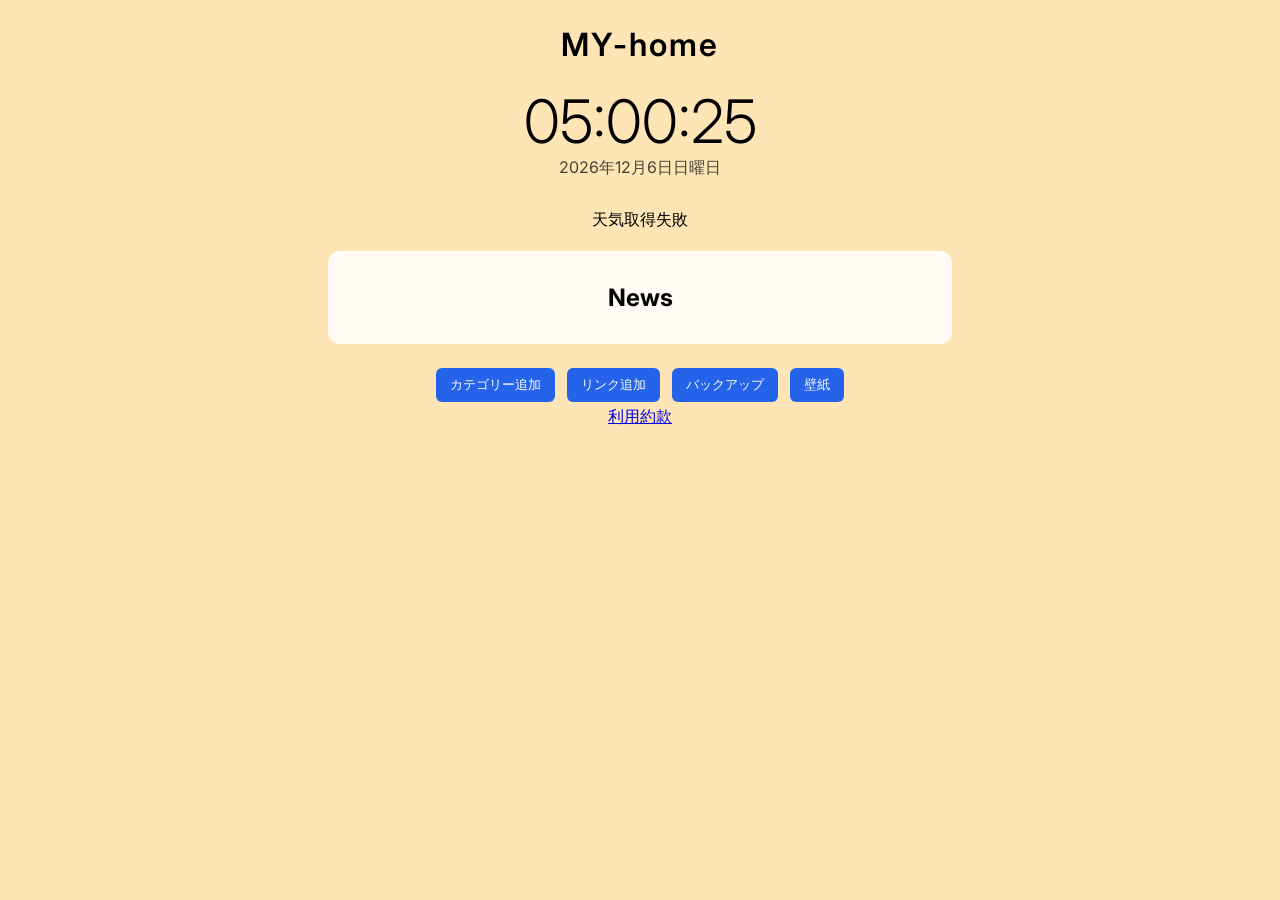
==== index.html @ f06f4e97 "Update index.html" ====
<!DOCTYPE html>
<html lang="ja">
<head>
<meta charset="UTF-8">
<meta name="viewport" content="width=device-width, initial-scale=1.0">

<title>MY-home</title>

<link href="https://fonts.googleapis.com/css2?family=Inter:wght@300;400;600&display=swap" rel="stylesheet">

<style>

body{
margin:0;
font-family:'Inter',sans-serif;
background:#fde5b5;
color:black;
text-align:center;
}

h1{
margin-top:25px;
font-weight:600;
letter-spacing:2px;
}

#clock{
font-size:60px;
font-weight:300;
margin-top:10px;
}

#date{
opacity:0.7;
margin-bottom:30px;
}

button{
background:#2563eb;
border:none;
color:white;
padding:8px 14px;
margin:4px;
border-radius:6px;
cursor:pointer;
}

input,select{
padding:6px;
border-radius:6px;
border:none;
margin:4px;
}

.category{
margin:30px auto;
max-width:600px;
}

.links{
margin-top:10px;
display:flex;
flex-wrap:wrap;
justify-content:center;
gap:10px;
}


.link-item{
background:#1c1c2e;
width:90px;
height:90px;
border-radius:16px;
display:flex;
flex-direction:column;
align-items:center;
justify-content:center;
gap:6px;
color:white;
}

.link-item img{
width:28px;
height:28px;
}

.link-item a{
color:white;
text-decoration:none;
}

.delete-btn{
background:#ef4444;
}

#editorPanel{
margin-top:20px;
}

#news-box{
background:rgba(255,255,255,0.85);
padding:12px;
border-radius:12px;
margin:20px auto;
max-width:600px;
}

.news-item{
background:white;
padding:10px;
border-radius:10px;
font-size:14px;
margin:6px 0;
box-shadow:0 2px 5px rgba(0,0,0,0.15);
transition:0.2s;
}

.news-item:hover{
transform:translateY(-2px);
box-shadow:0 4px 10px rgba(0,0,0,0.2);
}

.news-item a{
color:#333;
text-decoration:none;
font-weight:500;
}

</style>
</head>

<body>

<h1>MY-home</h1>

<div id="clock"></div>
<div id="date"></div>
<div id="weather"></div>

<div id="news-box">
<h2>News</h2>
<div id="news-list"></div>
</div>

<div>
<button onclick="addCategory()">カテゴリー追加</button>
<button onclick="toggleEditor()">リンク追加</button>
<button onclick="showBackups()">バックアップ</button>
<button onclick="toggleWallpaper()">壁紙</button>
</div>

<div id="editorPanel" style="display:none">

<input id="linkName" placeholder="名前">
<input id="linkURL" placeholder="URL">

<select id="categorySelect"></select>

<button onclick="addLink()">追加</button>

</div>

<div id="categories"></div>

<div id="wallpaperPanel" style="display:none;margin-top:20px">

<h3>単色背景</h3>
<input type="color" id="colorPicker">

<br><br>

<h3>写真をアップロード</h3>
<input type="file" id="imageUpload" accept="image/*">

</div>
<a href="terms">利用約款</a>
<script src="script.js"></script>

</body>
</html>
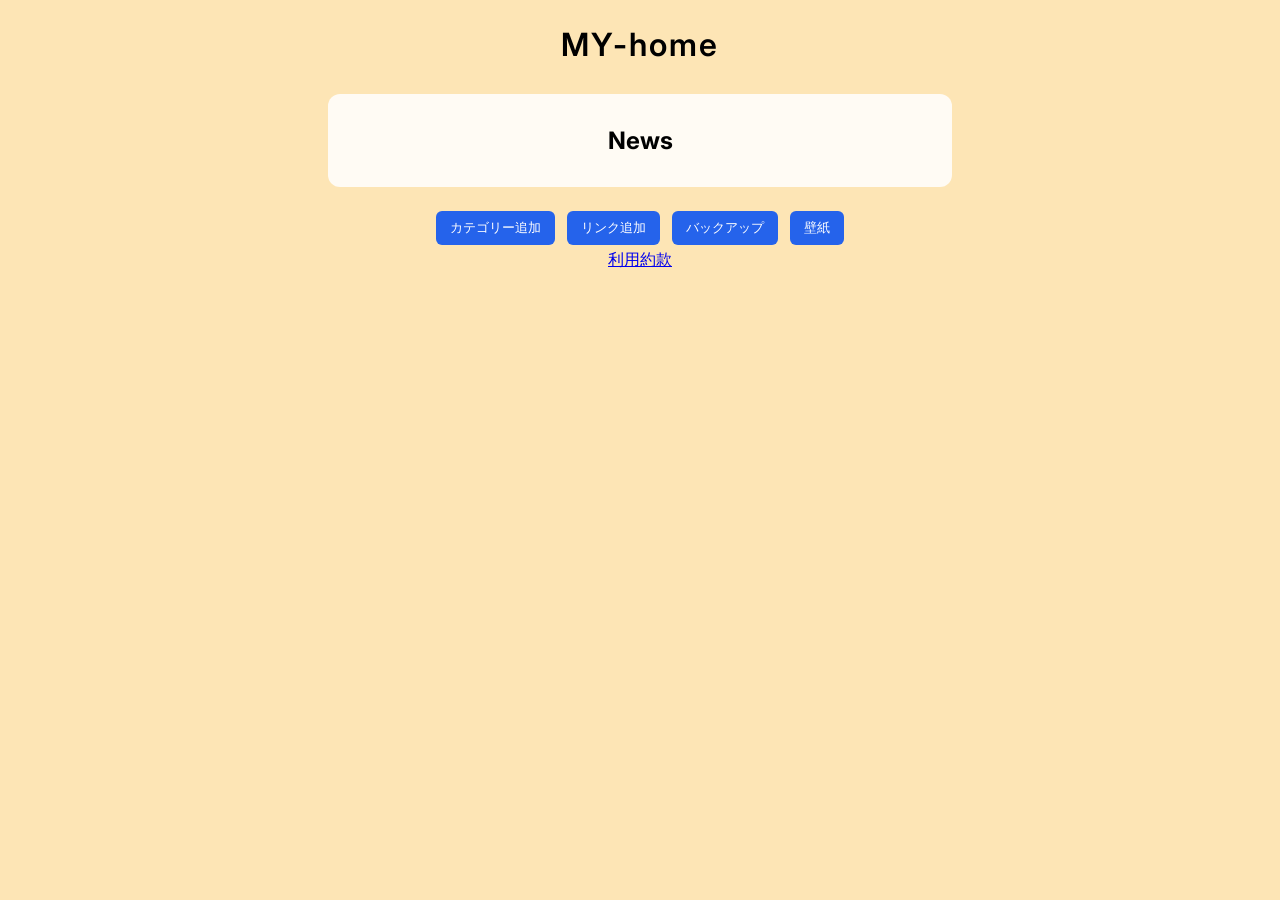
==== commit c2361dfa: "Update index.html" ====
--- a/index.html
+++ b/index.html
@@ -67,26 +67,33 @@
 
 
 .link-item{
+display:flex;
+flex-direction:column;
+align-items:center;
+width:90px;
+}
+
+.link-icon{
 background:#1c1c2e;
 width:90px;
 height:90px;
 border-radius:16px;
 display:flex;
-flex-direction:column;
 align-items:center;
 justify-content:center;
-gap:6px;
-color:white;
 }
 
-.link-item img{
-width:28px;
-height:28px;
+.link-icon img{
+width:32px;
+height:32px;
 }
 
-.link-item a{
-color:white;
-text-decoration:none;
+.link-name{
+margin-top:6px;
+font-size:13px;
+color:black;
+text-align:center;
+word-break:break-word;
 }
 
 .delete-btn{
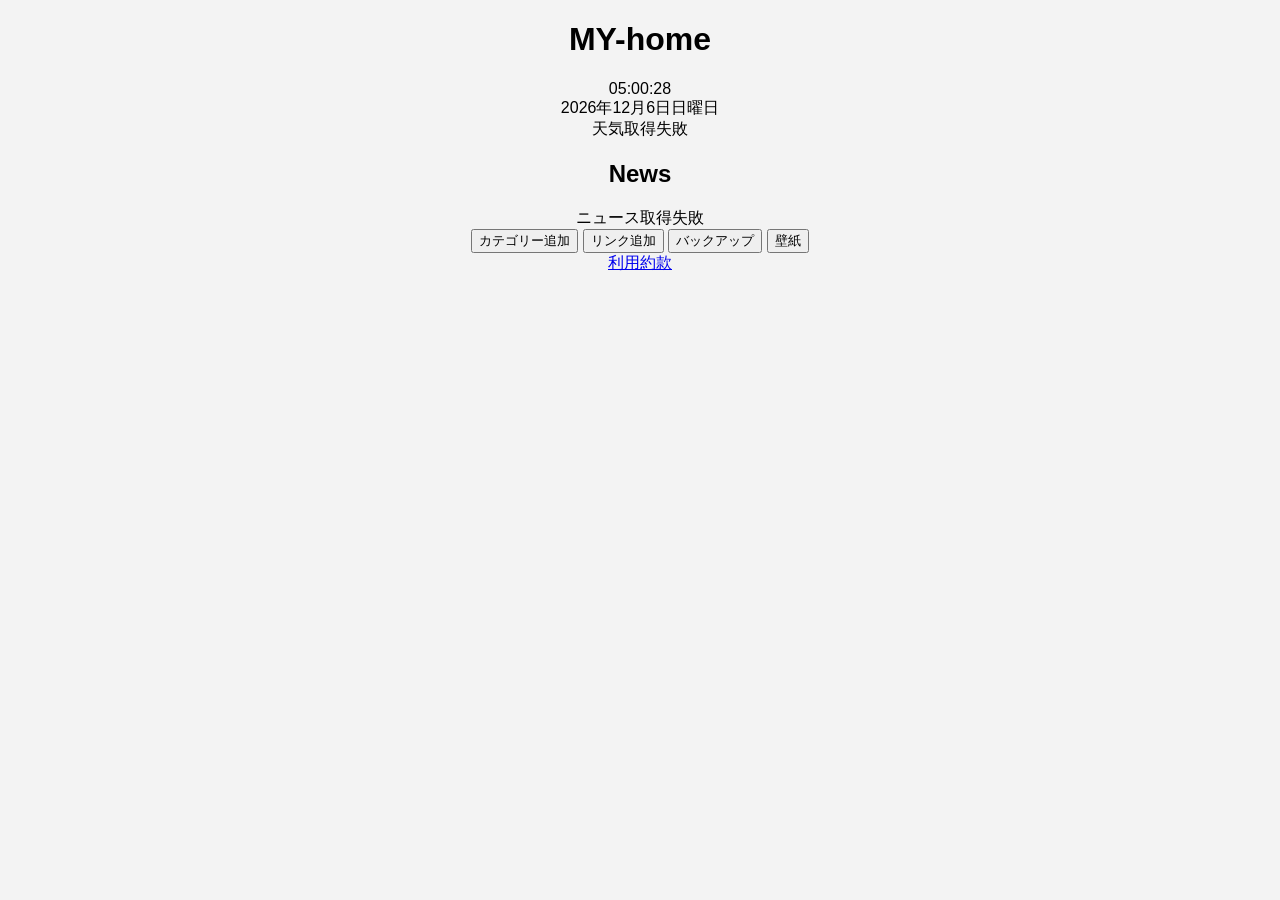
==== commit 7687114a: "Update index.html" ====
--- a/index.html
+++ b/index.html
@@ -1,142 +1,23 @@
 <!DOCTYPE html>
 <html lang="ja">
+
 <head>
+
 <meta charset="UTF-8">
 <meta name="viewport" content="width=device-width, initial-scale=1.0">
 
 <title>MY-home</title>
 
+<link rel="stylesheet" href="style.css">
+
 <link href="https://fonts.googleapis.com/css2?family=Inter:wght@300;400;600&display=swap" rel="stylesheet">
 
-<style>
-
-body{
-margin:0;
-font-family:'Inter',sans-serif;
-background:#fde5b5;
-color:black;
-text-align:center;
-}
-
-h1{
-margin-top:25px;
-font-weight:600;
-letter-spacing:2px;
-}
-
-#clock{
-font-size:60px;
-font-weight:300;
-margin-top:10px;
-}
-
-#date{
-opacity:0.7;
-margin-bottom:30px;
-}
-
-button{
-background:#2563eb;
-border:none;
-color:white;
-padding:8px 14px;
-margin:4px;
-border-radius:6px;
-cursor:pointer;
-}
-
-input,select{
-padding:6px;
-border-radius:6px;
-border:none;
-margin:4px;
-}
-
-.category{
-margin:30px auto;
-max-width:600px;
-}
-
-.links{
-margin-top:10px;
-display:flex;
-flex-wrap:wrap;
-justify-content:center;
-gap:10px;
-}
+</head>
 
 
-.link-item{
-display:flex;
-flex-direction:column;
-align-items:center;
-width:90px;
-}
+<body>
 
-.link-icon{
-background:#1c1c2e;
-width:90px;
-height:90px;
-border-radius:16px;
-display:flex;
-align-items:center;
-justify-content:center;
-}
-
-.link-icon img{
-width:32px;
-height:32px;
-}
-
-.link-name{
-margin-top:6px;
-font-size:13px;
-color:black;
-text-align:center;
-word-break:break-word;
-}
-
-.delete-btn{
-background:#ef4444;
-}
-
-#editorPanel{
-margin-top:20px;
-}
-
-#news-box{
-background:rgba(255,255,255,0.85);
-padding:12px;
-border-radius:12px;
-margin:20px auto;
-max-width:600px;
-}
-
-.news-item{
-background:white;
-padding:10px;
-border-radius:10px;
-font-size:14px;
-margin:6px 0;
-box-shadow:0 2px 5px rgba(0,0,0,0.15);
-transition:0.2s;
-}
-
-.news-item:hover{
-transform:translateY(-2px);
-box-shadow:0 4px 10px rgba(0,0,0,0.2);
-}
-
-.news-item a{
-color:#333;
-text-decoration:none;
-font-weight:500;
-}
-
-</style>
-</head>
-
-<body>
+<header>
 
 <h1>MY-home</h1>
 
@@ -144,44 +25,80 @@
 <div id="date"></div>
 <div id="weather"></div>
 
-<div id="news-box">
+</header>
+
+
+<!-- News -->
+
+<section id="news-box">
+
 <h2>News</h2>
+
 <div id="news-list"></div>
-</div>
 
-<div>
+</section>
+
+
+<!-- 操作ボタン -->
+
+<section id="controls">
+
 <button onclick="addCategory()">カテゴリー追加</button>
 <button onclick="toggleEditor()">リンク追加</button>
 <button onclick="showBackups()">バックアップ</button>
 <button onclick="toggleWallpaper()">壁紙</button>
-</div>
 
-<div id="editorPanel" style="display:none">
+</section>
 
-<input id="linkName" placeholder="名前">
+
+<!-- リンク追加パネル -->
+
+<section id="editorPanel" style="display:none">
+
+<h3>リンク追加</h3>
+
+<input id="linkName" placeholder="サイト名">
+
 <input id="linkURL" placeholder="URL">
 
 <select id="categorySelect"></select>
 
 <button onclick="addLink()">追加</button>
 
-</div>
+</section>
 
-<div id="categories"></div>
 
-<div id="wallpaperPanel" style="display:none;margin-top:20px">
+<!-- カテゴリー -->
+
+<main id="categories"></main>
+
+
+<!-- 壁紙 -->
+
+<section id="wallpaperPanel" style="display:none">
 
 <h3>単色背景</h3>
+
 <input type="color" id="colorPicker">
 
 <br><br>
 
-<h3>写真をアップロード</h3>
+<h3>画像背景</h3>
+
 <input type="file" id="imageUpload" accept="image/*">
 
-</div>
+</section>
+
+
+<footer>
+
 <a href="terms">利用約款</a>
+
+</footer>
+
+
 <script src="script.js"></script>
 
 </body>
+
 </html>
--- a/style.css
+++ b/style.css
@@ -0,0 +1,44 @@
+body{
+font-family:sans-serif;
+text-align:center;
+background:#f3f3f3;
+}
+
+.add-site{
+margin:20px;
+}
+
+#sites{
+display:grid;
+grid-template-columns:repeat(auto-fill,90px);
+gap:15px;
+justify-content:center;
+}
+
+.site-card{
+width:90px;
+height:90px;
+background:white;
+border-radius:12px;
+display:flex;
+flex-direction:column;
+align-items:center;
+justify-content:center;
+cursor:pointer;
+box-shadow:0 2px 5px rgba(0,0,0,0.1);
+}
+
+.site-card:hover{
+transform:scale(1.05);
+}
+
+.site-icon{
+width:36px;
+height:36px;
+margin-bottom:6px;
+}
+
+.site-title{
+font-size:12px;
+word-break:break-word;
+}
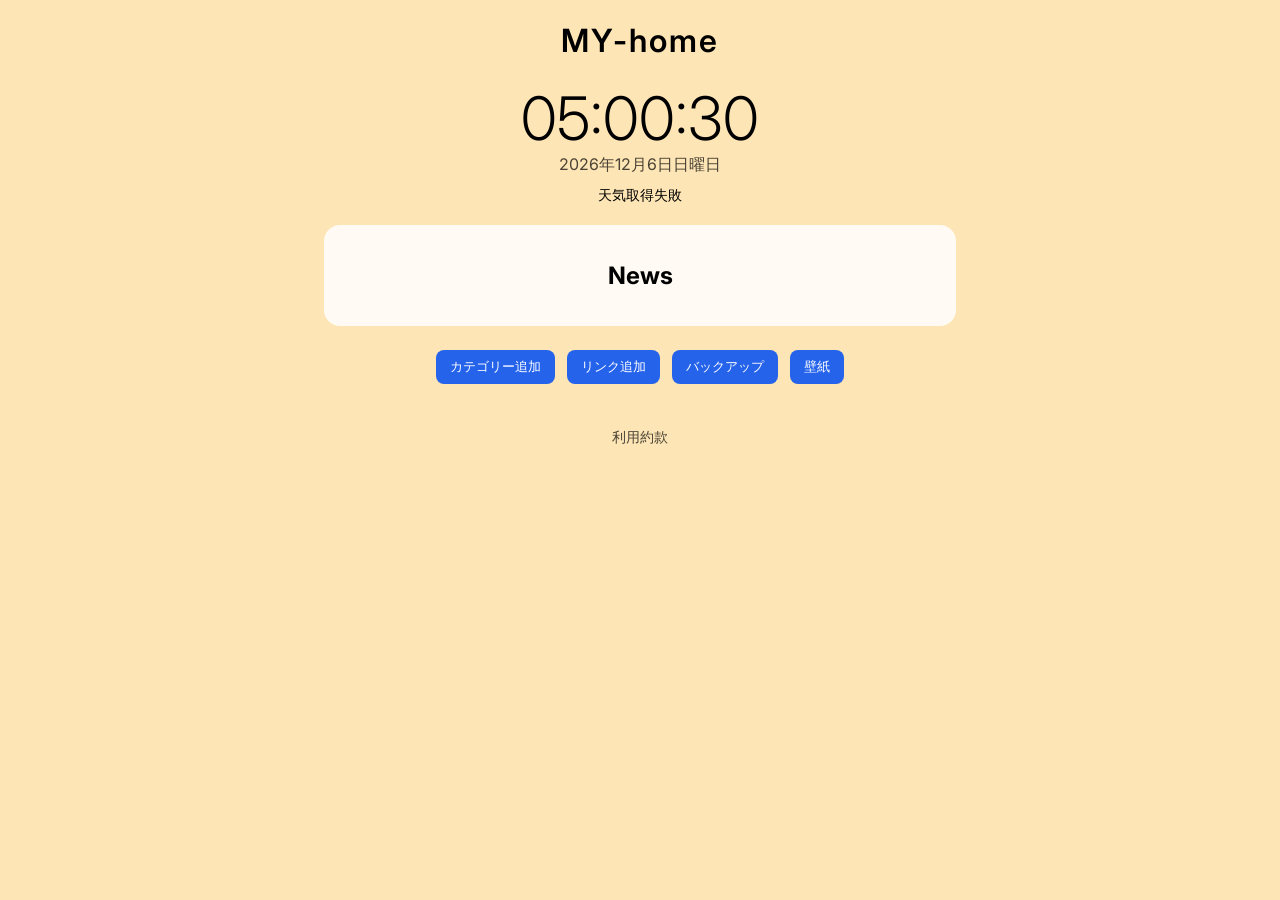
==== commit cc02261f: "Update index.html" ====
--- a/index.html
+++ b/index.html
@@ -34,7 +34,9 @@
 
 <h2>News</h2>
 
-<div id="news-list"></div>
+<div id="news-container">
+  <div id="news-track"></div>
+</div>
 
 </section>
 
--- a/style.css
+++ b/style.css
@@ -1,44 +1,201 @@
+
 body{
-font-family:sans-serif;
+margin:0;
+font-family:'Inter',sans-serif;
+background:#fde5b5;
+background-size:cover;
+background-position:center;
+background-repeat:no-repeat;
+color:black;
 text-align:center;
-background:#f3f3f3;
-}
-
-.add-site{
-margin:20px;
-}
-
-#sites{
-display:grid;
-grid-template-columns:repeat(auto-fill,90px);
-gap:15px;
+}
+
+/* ヘッダー */
+
+header{
+margin-top:20px;
+}
+
+h1{
+font-weight:600;
+letter-spacing:2px;
+}
+
+#clock{
+font-size:60px;
+font-weight:300;
+margin-top:10px;
+}
+
+#date{
+opacity:0.7;
+margin-bottom:10px;
+}
+
+#weather{
+margin-bottom:20px;
+font-size:14px;
+}
+
+
+/* 操作ボタン */
+
+#controls{
+margin:20px auto;
+}
+
+button{
+background:#2563eb;
+border:none;
+color:white;
+padding:8px 14px;
+margin:4px;
+border-radius:8px;
+cursor:pointer;
+transition:0.2s;
+}
+
+button:hover{
+background:#1e4ed8;
+}
+
+.delete-btn{
+background:#ef4444;
+}
+
+
+/* 入力 */
+
+input,select{
+padding:8px;
+border-radius:8px;
+border:none;
+margin:6px;
+}
+
+
+/* カテゴリー */
+
+.category{
+margin:30px auto;
+max-width:900px;
+background:rgba(255,255,255,0.4);
+padding:20px;
+border-radius:16px;
+backdrop-filter:blur(6px);
+}
+
+.category h2{
+cursor:pointer;
+margin-bottom:10px;
+}
+
+
+/* リンクグリッド */
+
+.links{
+display:flex;
+flex-wrap:wrap;
 justify-content:center;
-}
-
-.site-card{
-width:90px;
-height:90px;
-background:white;
-border-radius:12px;
+gap:20px;
+}
+
+
+/* アプリ */
+
+.link-item{
 display:flex;
 flex-direction:column;
 align-items:center;
+width:90px;
+}
+
+/* アイコン */
+
+.link-icon{
+background:#1c1c2e;
+width:90px;
+height:90px;
+border-radius:18px;
+display:flex;
+align-items:center;
 justify-content:center;
 cursor:pointer;
-box-shadow:0 2px 5px rgba(0,0,0,0.1);
-}
-
-.site-card:hover{
-transform:scale(1.05);
-}
-
-.site-icon{
-width:36px;
-height:36px;
-margin-bottom:6px;
-}
-
-.site-title{
-font-size:12px;
+transition:0.2s;
+}
+
+.link-icon:hover{
+transform:translateY(-4px);
+box-shadow:0 6px 14px rgba(0,0,0,0.25);
+}
+
+.link-icon img{
+width:32px;
+height:32px;
+}
+
+/* 名前 */
+
+.link-name{
+margin-top:6px;
+font-size:13px;
+text-align:center;
 word-break:break-word;
 }
+
+
+/* ニュース */
+
+#news-box{
+background:rgba(255,255,255,0.85);
+padding:16px;
+border-radius:16px;
+margin:20px auto;
+max-width:600px;
+}
+
+.news-item{
+background:white;
+padding:12px;
+border-radius:12px;
+font-size:14px;
+margin:8px 0;
+box-shadow:0 2px 5px rgba(0,0,0,0.15);
+transition:0.2s;
+}
+
+.news-item:hover{
+transform:translateY(-3px);
+box-shadow:0 4px 10px rgba(0,0,0,0.2);
+}
+
+.news-item a{
+color:#333;
+text-decoration:none;
+font-weight:500;
+}
+
+
+/* 編集パネル */
+
+#editorPanel{
+margin-top:20px;
+}
+
+#wallpaperPanel{
+margin-top:20px;
+}
+
+
+/* フッター */
+
+footer{
+margin-top:40px;
+opacity:0.7;
+font-size:14px;
+}
+
+footer a{
+color:black;
+text-decoration:none;
+}
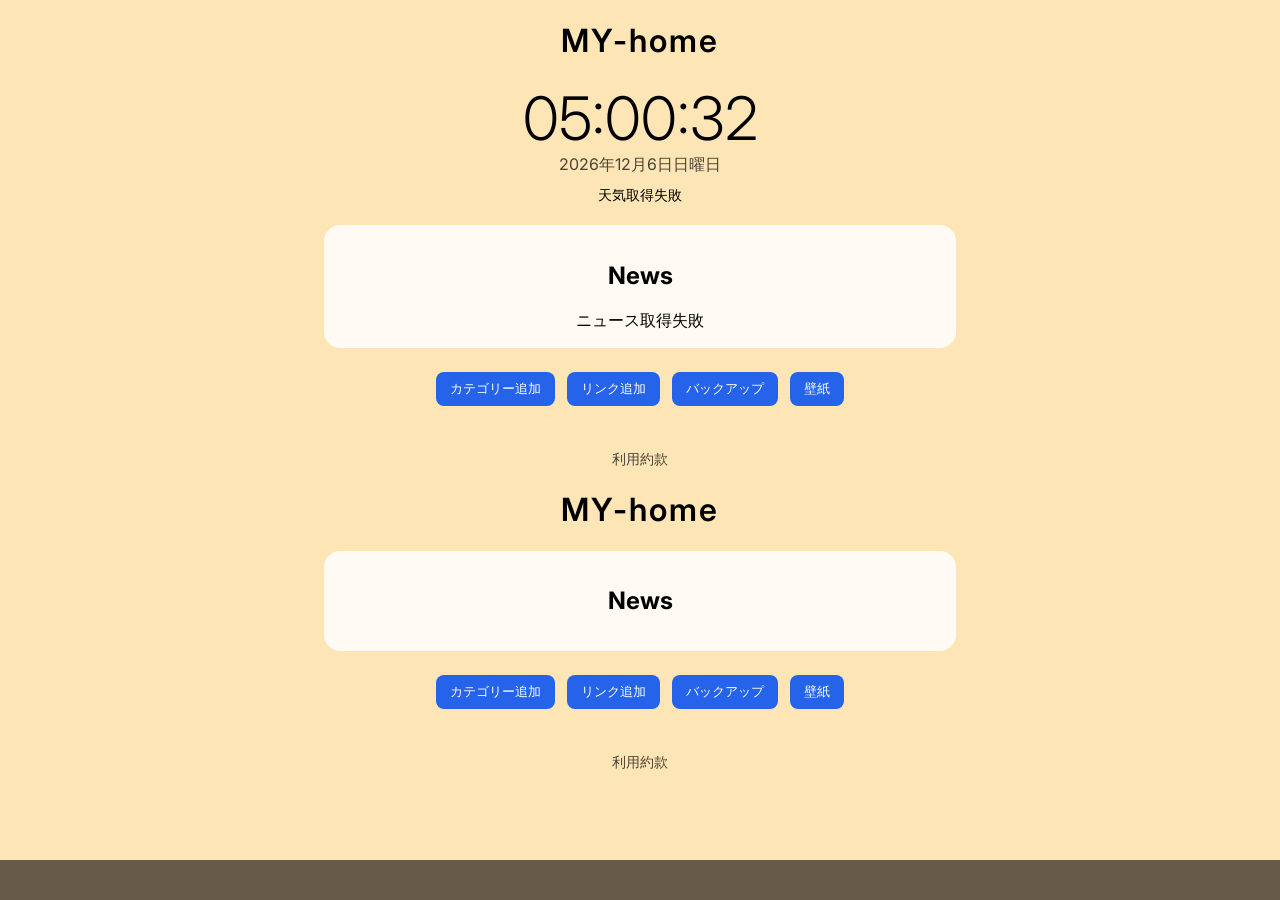
==== commit 5286723c: "Update index.html" ====
--- a/index.html
+++ b/index.html
@@ -34,9 +34,7 @@
 
 <h2>News</h2>
 
-<div id="news-container">
-  <div id="news-track"></div>
-</div>
+<div id="news-list"></div>
 
 </section>
 
@@ -104,3 +102,109 @@
 </body>
 
 </html>
+<!DOCTYPE html>
+<html lang="ja">
+
+<head>
+
+<meta charset="UTF-8">
+<meta name="viewport" content="width=device-width, initial-scale=1.0">
+
+<title>MY-home</title>
+
+<link rel="stylesheet" href="style.css">
+
+<link href="https://fonts.googleapis.com/css2?family=Inter:wght@300;400;600&display=swap" rel="stylesheet">
+
+</head>
+
+
+<body>
+
+<header>
+
+<h1>MY-home</h1>
+
+<div id="clock"></div>
+<div id="date"></div>
+<div id="weather"></div>
+
+</header>
+
+
+<!-- News -->
+
+<section id="news-box">
+
+<h2>News</h2>
+
+<div id="news-container">
+  <div id="news-track"></div>
+</div>
+
+</section>
+
+
+<!-- 操作ボタン -->
+
+<section id="controls">
+
+<button onclick="addCategory()">カテゴリー追加</button>
+<button onclick="toggleEditor()">リンク追加</button>
+<button onclick="showBackups()">バックアップ</button>
+<button onclick="toggleWallpaper()">壁紙</button>
+
+</section>
+
+
+<!-- リンク追加パネル -->
+
+<section id="editorPanel" style="display:none">
+
+<h3>リンク追加</h3>
+
+<input id="linkName" placeholder="サイト名">
+
+<input id="linkURL" placeholder="URL">
+
+<select id="categorySelect"></select>
+
+<button onclick="addLink()">追加</button>
+
+</section>
+
+
+<!-- カテゴリー -->
+
+<main id="categories"></main>
+
+
+<!-- 壁紙 -->
+
+<section id="wallpaperPanel" style="display:none">
+
+<h3>単色背景</h3>
+
+<input type="color" id="colorPicker">
+
+<br><br>
+
+<h3>画像背景</h3>
+
+<input type="file" id="imageUpload" accept="image/*">
+
+</section>
+
+
+<footer>
+
+<a href="terms">利用約款</a>
+
+</footer>
+
+
+<script src="script.js"></script>
+
+</body>
+
+</html>
--- a/style.css
+++ b/style.css
@@ -175,6 +175,33 @@
 font-weight:500;
 }
 
+#news-container {
+  width: 100%;
+  overflow: hidden;
+  white-space: nowrap;
+  background: rgba(0,0,0,0.6);
+  color: white;
+  padding: 10px 0;
+  position: fixed;
+  bottom: 0;
+  left: 0;
+}
+
+#news-track {
+  display: inline-block;
+  padding-left: 100%;
+  animation: scrollNews 20s linear infinite;
+}
+#news-track a:hover {
+  text-decoration: underline;
+  opacity: 0.8;
+}
+
+@keyframes scrollNews {
+  from { transform: translateX(0); }
+  to { transform: translateX(-100%); }
+}
+
 
 /* 編集パネル */
 
--- a/style.css
+++ b/style.css
@@ -175,6 +175,33 @@
 font-weight:500;
 }
 
+#news-container {
+  width: 100%;
+  overflow: hidden;
+  white-space: nowrap;
+  background: rgba(0,0,0,0.6);
+  color: white;
+  padding: 10px 0;
+  position: fixed;
+  bottom: 0;
+  left: 0;
+}
+
+#news-track {
+  display: inline-block;
+  padding-left: 100%;
+  animation: scrollNews 20s linear infinite;
+}
+#news-track a:hover {
+  text-decoration: underline;
+  opacity: 0.8;
+}
+
+@keyframes scrollNews {
+  from { transform: translateX(0); }
+  to { transform: translateX(-100%); }
+}
+
 
 /* 編集パネル */
 
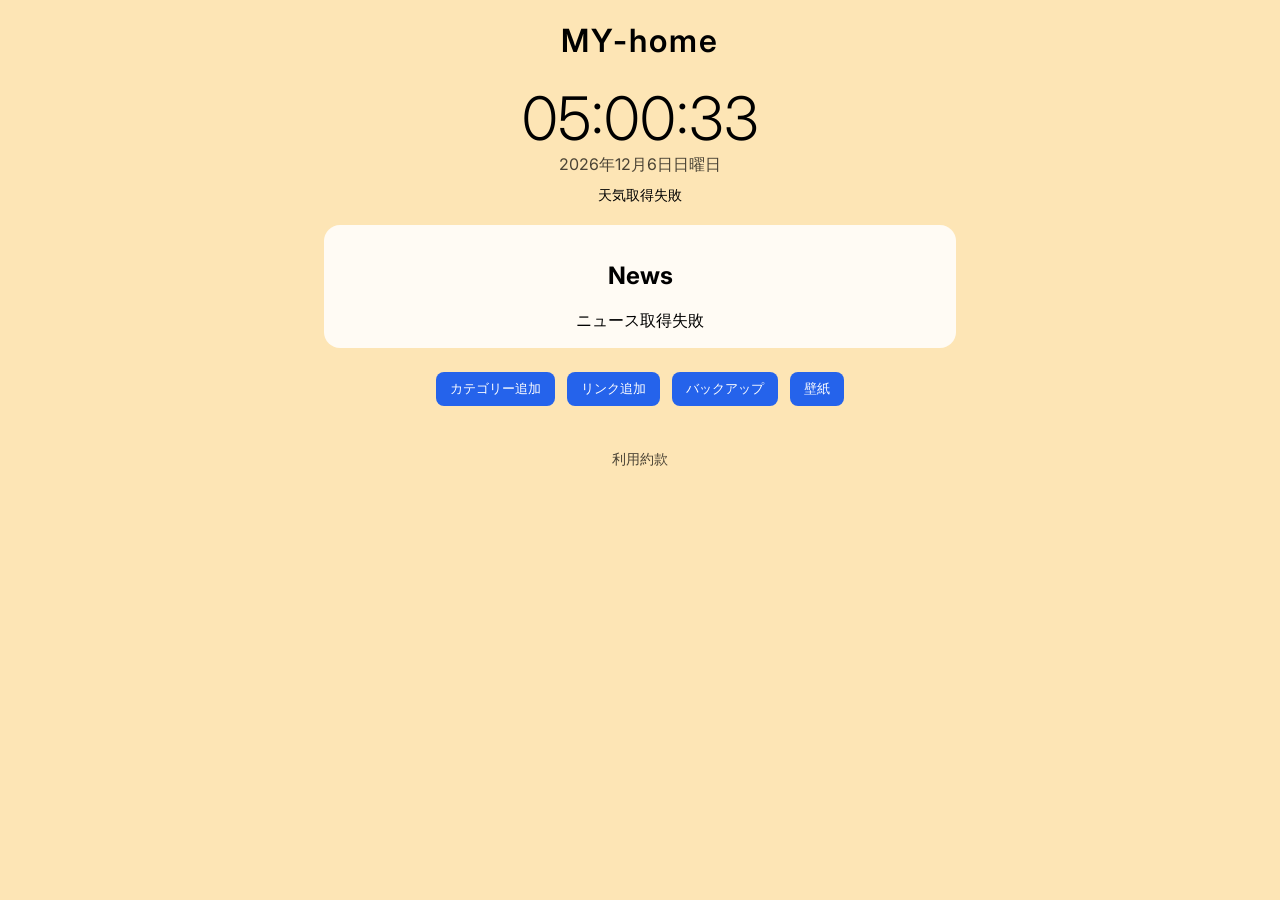
==== commit 70488bac: "Update index.html" ====
--- a/index.html
+++ b/index.html
@@ -102,109 +102,3 @@
 </body>
 
 </html>
-<!DOCTYPE html>
-<html lang="ja">
-
-<head>
-
-<meta charset="UTF-8">
-<meta name="viewport" content="width=device-width, initial-scale=1.0">
-
-<title>MY-home</title>
-
-<link rel="stylesheet" href="style.css">
-
-<link href="https://fonts.googleapis.com/css2?family=Inter:wght@300;400;600&display=swap" rel="stylesheet">
-
-</head>
-
-
-<body>
-
-<header>
-
-<h1>MY-home</h1>
-
-<div id="clock"></div>
-<div id="date"></div>
-<div id="weather"></div>
-
-</header>
-
-
-<!-- News -->
-
-<section id="news-box">
-
-<h2>News</h2>
-
-<div id="news-container">
-  <div id="news-track"></div>
-</div>
-
-</section>
-
-
-<!-- 操作ボタン -->
-
-<section id="controls">
-
-<button onclick="addCategory()">カテゴリー追加</button>
-<button onclick="toggleEditor()">リンク追加</button>
-<button onclick="showBackups()">バックアップ</button>
-<button onclick="toggleWallpaper()">壁紙</button>
-
-</section>
-
-
-<!-- リンク追加パネル -->
-
-<section id="editorPanel" style="display:none">
-
-<h3>リンク追加</h3>
-
-<input id="linkName" placeholder="サイト名">
-
-<input id="linkURL" placeholder="URL">
-
-<select id="categorySelect"></select>
-
-<button onclick="addLink()">追加</button>
-
-</section>
-
-
-<!-- カテゴリー -->
-
-<main id="categories"></main>
-
-
-<!-- 壁紙 -->
-
-<section id="wallpaperPanel" style="display:none">
-
-<h3>単色背景</h3>
-
-<input type="color" id="colorPicker">
-
-<br><br>
-
-<h3>画像背景</h3>
-
-<input type="file" id="imageUpload" accept="image/*">
-
-</section>
-
-
-<footer>
-
-<a href="terms">利用約款</a>
-
-</footer>
-
-
-<script src="script.js"></script>
-
-</body>
-
-</html>
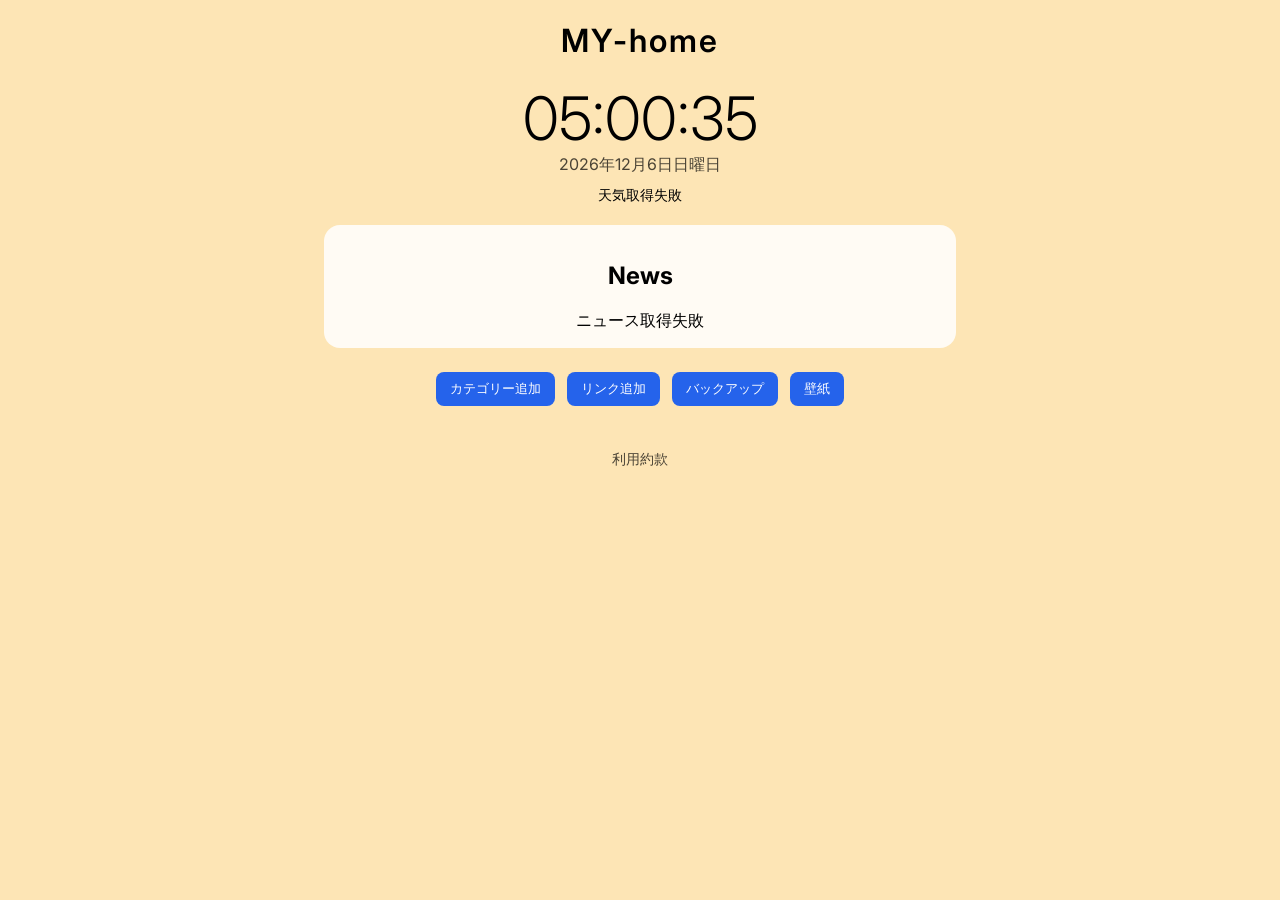
==== commit 3b4dc0b5: "Update index.html" ====
--- a/index.html
+++ b/index.html
@@ -27,17 +27,15 @@
 
 </header>
 
+<section id="news-box">
+  <h2>News</h2>
 
-<!-- News -->
-
-<section id="news-box">
-
-<h2>News</h2>
-
-<div id="news-list"></div>
+  <div id="news-list">
+    <div class="news-item" id="news1"></div>
+    <div class="news-item" id="news2"></div>
+  </div>
 
 </section>
-
 
 <!-- 操作ボタン -->
 
--- a/style.css
+++ b/style.css
@@ -175,33 +175,6 @@
 font-weight:500;
 }
 
-#news-container {
-  width: 100%;
-  overflow: hidden;
-  white-space: nowrap;
-  background: rgba(0,0,0,0.6);
-  color: white;
-  padding: 10px 0;
-  position: fixed;
-  bottom: 0;
-  left: 0;
-}
-
-#news-track {
-  display: inline-block;
-  padding-left: 100%;
-  animation: scrollNews 20s linear infinite;
-}
-#news-track a:hover {
-  text-decoration: underline;
-  opacity: 0.8;
-}
-
-@keyframes scrollNews {
-  from { transform: translateX(0); }
-  to { transform: translateX(-100%); }
-}
-
 
 /* 編集パネル */
 
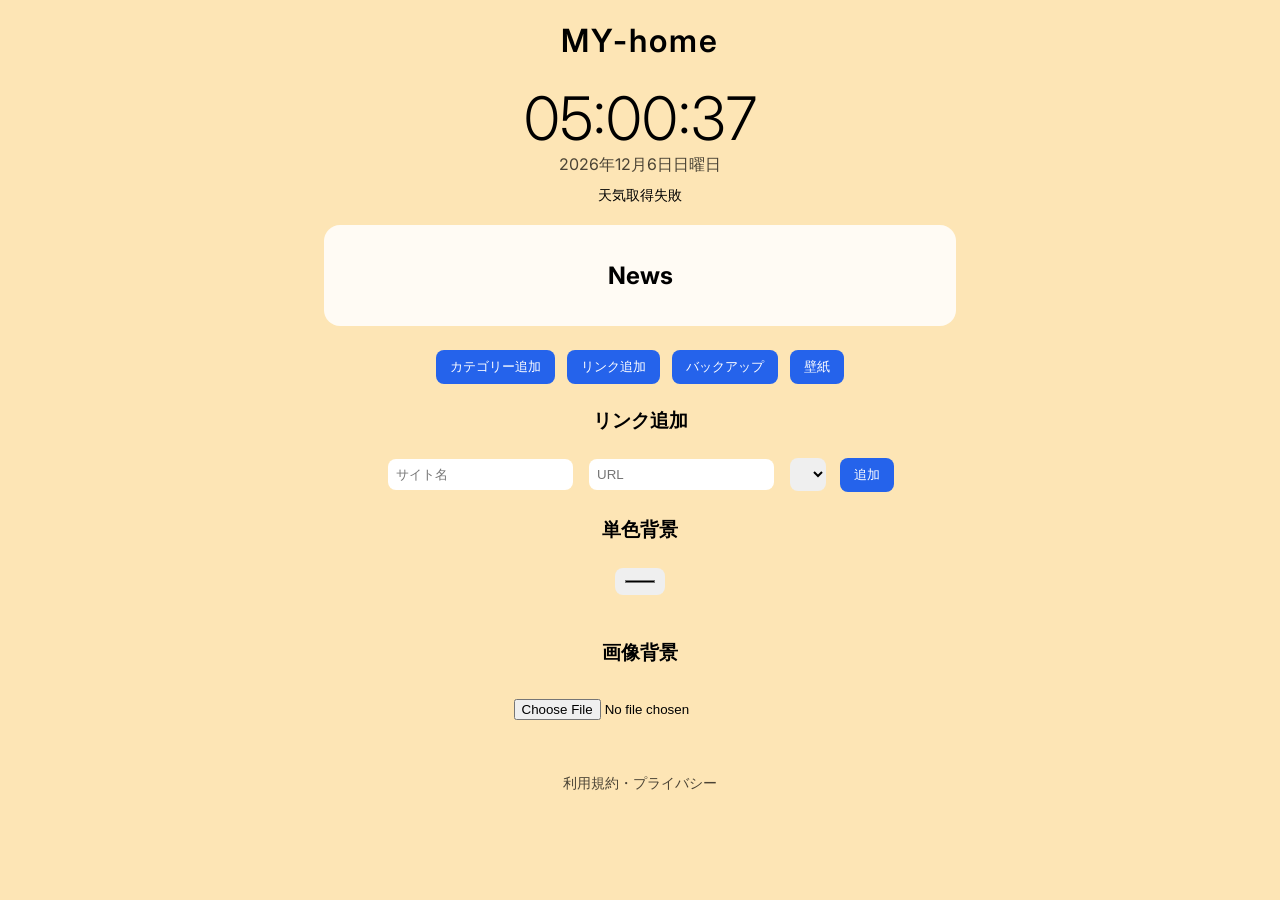
==== commit acb8212d: "Update index.html" ====
--- a/index.html
+++ b/index.html
@@ -1,6 +1,5 @@
 <!DOCTYPE html>
 <html lang="ja">
-
 <head>
 
 <meta charset="UTF-8">
@@ -14,89 +13,63 @@
 
 </head>
 
-
 <body>
 
 <header>
+  <h1>MY-home</h1>
 
-<h1>MY-home</h1>
+  <div id="info">
+    <div id="clock"></div>
+    <div id="date"></div>
+    <div id="weather"></div>
+  </div>
+</header>
 
-<div id="clock"></div>
-<div id="date"></div>
-<div id="weather"></div>
-
-</header>
 
 <section id="news-box">
   <h2>News</h2>
-
-  <div id="news-list">
-    <div class="news-item" id="news1"></div>
-    <div class="news-item" id="news2"></div>
-  </div>
-
-</section>
-
-<!-- 操作ボタン -->
-
-<section id="controls">
-
-<button onclick="addCategory()">カテゴリー追加</button>
-<button onclick="toggleEditor()">リンク追加</button>
-<button onclick="showBackups()">バックアップ</button>
-<button onclick="toggleWallpaper()">壁紙</button>
-
+  <div id="news-list"></div>
 </section>
 
 
-<!-- リンク追加パネル -->
-
-<section id="editorPanel" style="display:none">
-
-<h3>リンク追加</h3>
-
-<input id="linkName" placeholder="サイト名">
-
-<input id="linkURL" placeholder="URL">
-
-<select id="categorySelect"></select>
-
-<button onclick="addLink()">追加</button>
-
+<section id="controls">
+  <button id="addCategoryBtn">カテゴリー追加</button>
+  <button id="addLinkBtn">リンク追加</button>
+  <button id="backupBtn">バックアップ</button>
+  <button id="wallpaperBtn">壁紙</button>
 </section>
 
 
-<!-- カテゴリー -->
+<section id="editorPanel" class="hidden">
+  <h3>リンク追加</h3>
+
+  <input id="linkName" placeholder="サイト名">
+  <input id="linkURL" placeholder="URL">
+  <select id="categorySelect"></select>
+
+  <button id="addLinkConfirm">追加</button>
+</section>
+
 
 <main id="categories"></main>
 
 
-<!-- 壁紙 -->
+<section id="wallpaperPanel" class="hidden">
+  <h3>単色背景</h3>
+  <input type="color" id="colorPicker">
 
-<section id="wallpaperPanel" style="display:none">
+  <br><br>
 
-<h3>単色背景</h3>
-
-<input type="color" id="colorPicker">
-
-<br><br>
-
-<h3>画像背景</h3>
-
-<input type="file" id="imageUpload" accept="image/*">
-
+  <h3>画像背景</h3>
+  <input type="file" id="imageUpload" accept="image/*">
 </section>
 
 
 <footer>
-
-<a href="terms">利用約款</a>
-
+  <a href="terms">利用規約・プライバシー</a>
 </footer>
-
 
 <script src="script.js"></script>
 
 </body>
-
 </html>
--- a/style.css
+++ b/style.css
@@ -169,6 +169,10 @@
 box-shadow:0 4px 10px rgba(0,0,0,0.2);
 }
 
+.news-item {
+  transition: opacity 0.4s;
+}
+
 .news-item a{
 color:#333;
 text-decoration:none;
